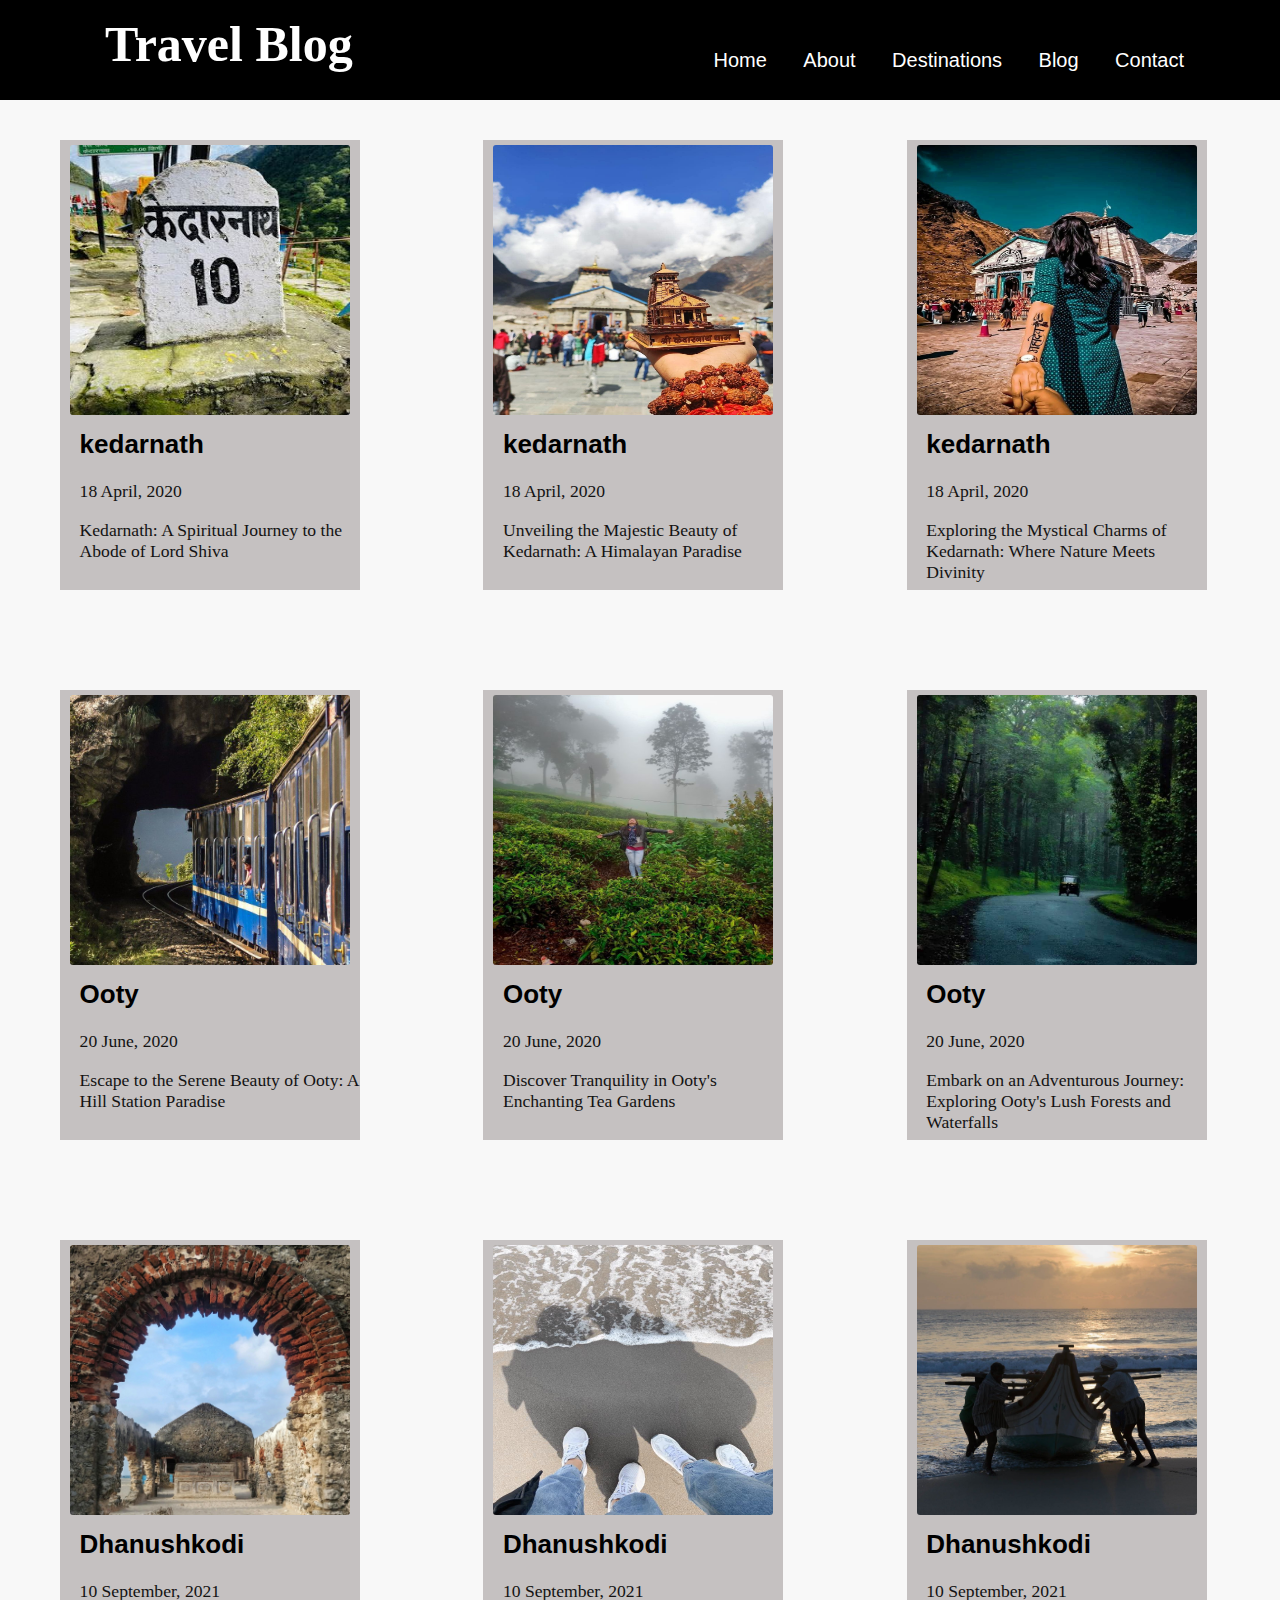
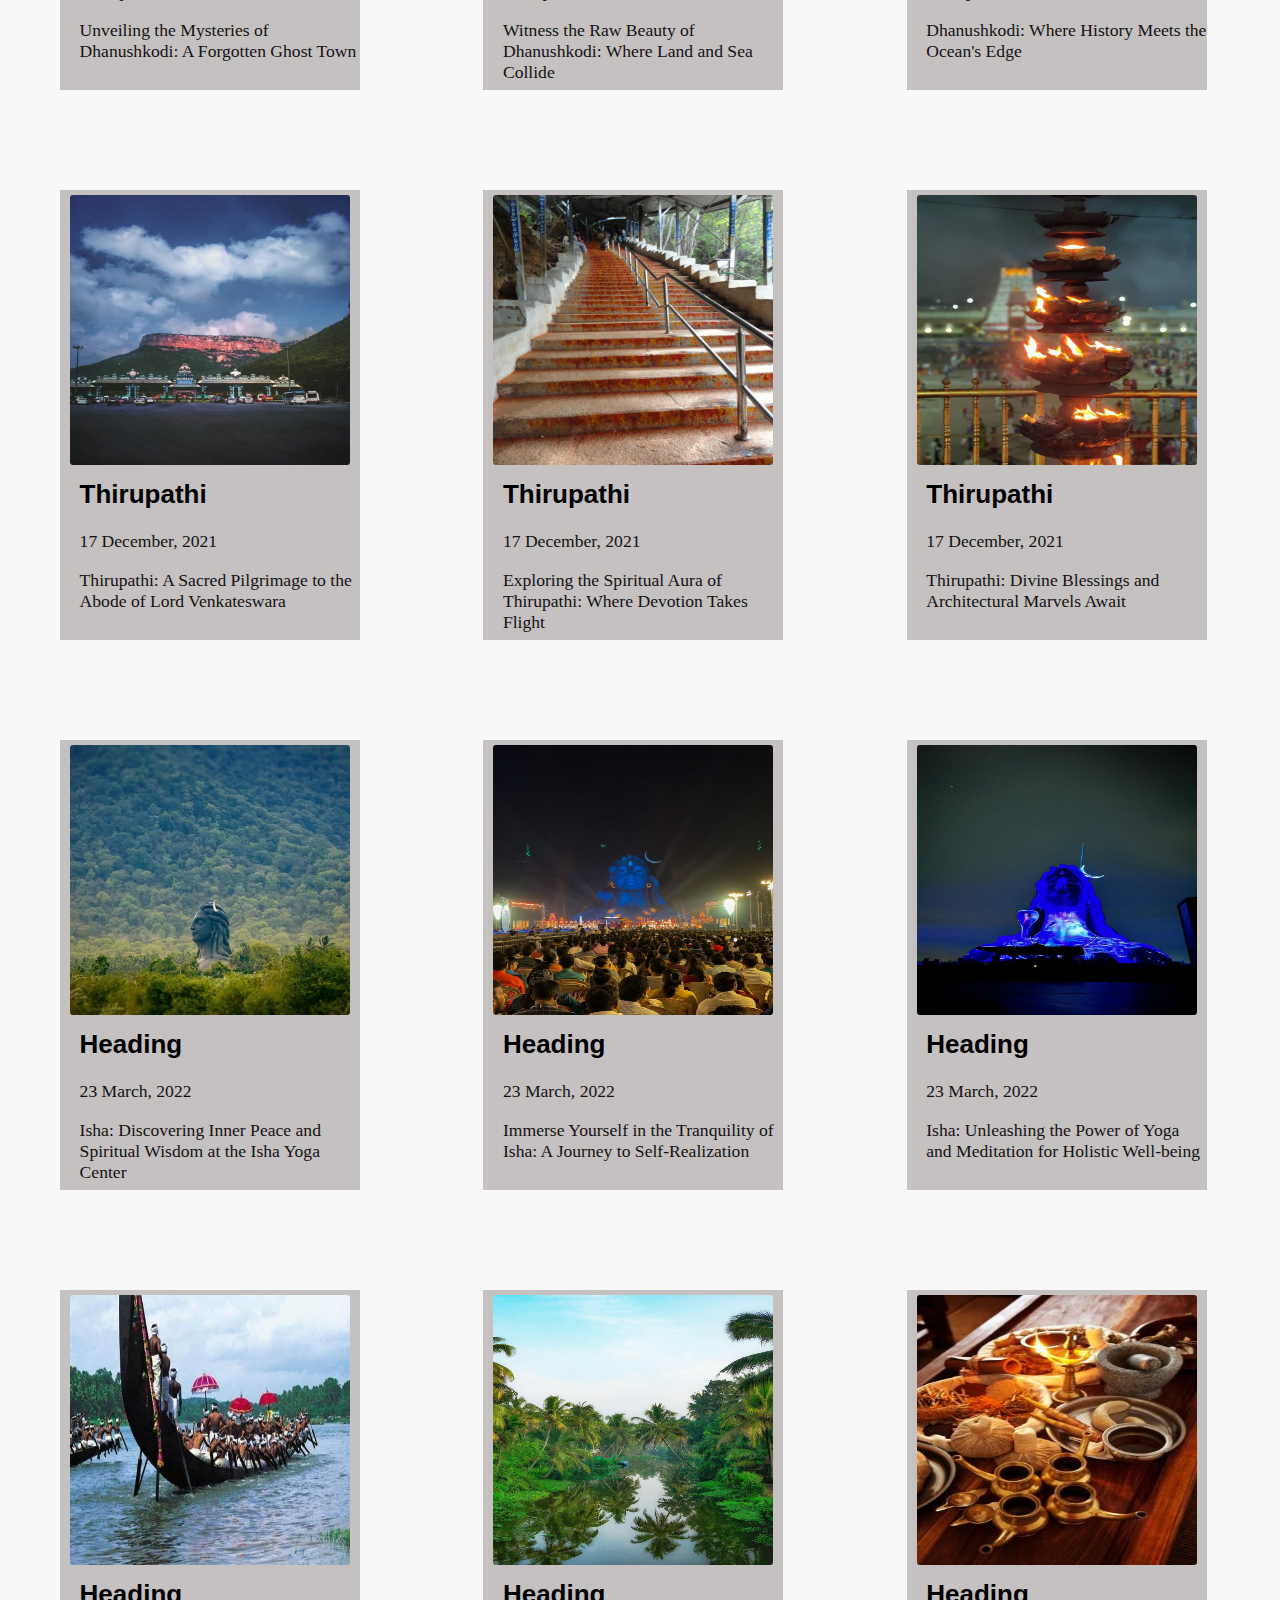
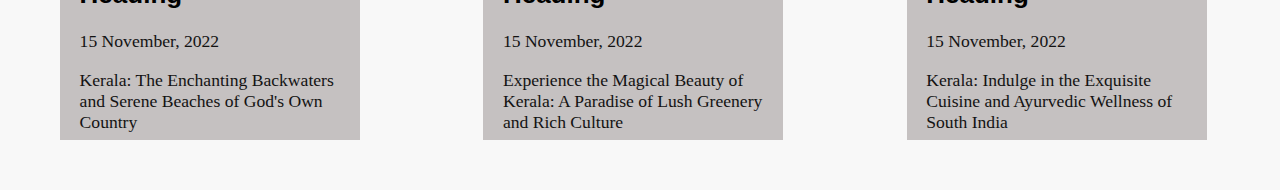
==== blog.html @ ba0f0e42 "Add files via upload" ====
<!-- navbar.html -->
<!DOCTYPE html>
<html lang="en">
<head>
    <meta charset="UTF-8">
    <meta http-equiv="X-UA-Compatible" content="IE=edge">
    <meta name="viewport" content="width=device-width, initial-scale=1.0">
    <link rel="stylesheet" href="https://cdnjs.cloudflare.com/ajax/libs/font-awesome/5.15.1/css/all.min.css" integrity="sha512-+4zCK9k+qNFUR5X+cKL9EIR+ZOhtIloNl9GIKS57V1MyNsYpYcUrUeQc9vNfzsWfV28IaLL3i96P9sdNyeRssA==" crossorigin="anonymous" />
    <link rel="stylesheet" href="style.css">
    <title>Travel Blog</title>
    <style>
        
        .grid-container {
            padding-left: 10px;
            display: grid;
            margin-top: 80px;
            grid-template-columns: repeat(3, 1fr);
            padding-top: 10px;
            justify-content: center;
        }

        .card {
            height: 450px;
            margin: 50px;
            width: 300px;
            overflow: hidden;
            position: relative;
            background-color: rgb(197, 193, 193);
        
        }

        img {
            height: 270px;
            width: 280px;
            border-radius: 3px;
            transition: .5s;
            margin: 5px;
            margin-left: 10px;
        }

        .card span {
            position: absolute;
            top: 10px;
            left: 10px;
            background: var(--exDark);
            color: white;
            font-size: 1.4rem;
            padding: 0.3rem 0.6rem;
        }

        .blog-text {
        position: relative;
        bottom: 10px;
        right: 10px;
        left: 10px; 
        color:black;
        padding: 0.3rem 0.6rem;
        font-size: 1.4rem;
        }

        .blog-text span i{
            color: white;
        }
        .blog-text span:hover >i {
            cursor: pointer;
            color: red;
        }

        .blog-text h2 {
            font-family: var(--Playfair);
            font-size: 26px;
            margin-top: 10px;
            
        }

        .blog-text p {
            
            font-size: 1.1rem;
            opacity: 0.9;
            margin-top: 5px;
            font-family: 'georgia';
            
        }
    </style>
</head>
<body>
    <header>
        <div class="main">
            <a href="#" class="logo">Travel Blog</a>
            <ul>
                <li><a href="index.html">Home</a></li>
                <li><a href="about.html">About</a></li>
                <li><a href="destinations.html">Destinations</a></li>
                <li><a href="blog.html">Blog</a></li>
                <li><a href="contact.html">Contact</a></li>
                
            </ul>
        </div> 
     </header>
     
    <div class="grid-container">
        <div class = "blog-item">
            <div class="card">
                <img src="Kedarnath1.jpg" alt="kedarnath">
                <span><i class = "fas fa-heart"></i></span>   
               <div class = "blog-text">
                <h2>kedarnath</h2>
                <p>18 April, 2020</p>
                <p>Kedarnath: A Spiritual Journey to the Abode of Lord Shiva</p>
            </div>
            </div>
        </div>


        <div class = "blog-item">
            <div class="card">
                 <img src="kedarnath2.jpg" alt="kedarnath">
                <span><i class = "fas fa-heart"></i></span>
                <div class = "blog-text">
                <h2>kedarnath</h2>
                <p>18 April, 2020</p>
                <p>Unveiling the Majestic Beauty of Kedarnath: A Himalayan Paradise</p>
            </div>
            </div>
          </div>
          
        <div class = "blog-item">  
            <div class="card">
                <img src="kedarnath3.jpg" alt="kedarnath">
                <span><i class = "fas fa-heart"></i></span>
                <div class = "blog-text">
                <h2>kedarnath</h2>
                <p>18 April, 2020</p>
                <p>Exploring the Mystical Charms of Kedarnath: Where Nature Meets Divinity</p>
            </div>
            </div>
        </div>
    
    
        <div class = "blog-item">
            <div class="card">
                <img src="ooty1.jpg" alt="ooty">
                <span><i class = "fas fa-heart"></i></span>
                <div class = "blog-text">
                <h2>Ooty</h2>
                <p>20 June, 2020</p>
                <p>Escape to the Serene Beauty of Ooty: A Hill Station Paradise</p>
            </div>
            </div>
        </div>   



        <div class = "blog-item">
            <div class="card">
                <img src="ooty2.jpg" alt="ooty">
                <span><i class = "fas fa-heart"></i></span>
        
            <div class = "blog-text">
                <h2>Ooty</h2>
                <p>20 June, 2020</p>
                <p>Discover Tranquility in Ooty's Enchanting Tea Gardens</p>
        </div>
        </div>
        </div>



        <div class = "blog-item">
        <div class="card">
            <img src="ooty3.jpg" alt="ooty">
            <span><i class = "fas fa-heart"></i></span>
    
        <div class = "blog-text">
            <h2>Ooty</h2>
            <p>20 June, 2020</p>
            <p>Embark on an Adventurous Journey: Exploring Ooty's Lush Forests and Waterfalls</p>
        </div> 
        </div>
        </div>


        <div class = "blog-item">
        <div class="card">
            <img src="dhanushkodi1.jpg" alt="dhanushkodi">
            <span><i class = "fas fa-heart"></i></span>

        <div class = "blog-text">
            <h2>Dhanushkodi</h2>
            <p>10 September, 2021</p>
            <p>Unveiling the Mysteries of Dhanushkodi: A Forgotten Ghost Town</p>
        </div>
        </div>
        </div>



        <div class = "blog-item">
        <div class="card">
            <img src="dhanushkodi2.jpg" alt="dhanushkodi">
            <span><i class = "fas fa-heart"></i></span>
        
        <div class = "blog-text">
            <h2>Dhanushkodi</h2>
            <p>10 September, 2021</p>
            <p>Witness the Raw Beauty of Dhanushkodi: Where Land and Sea Collide</p>
        </div>
        </div>
        </div>



        <div class = "blog-item">
        <div class="card">
            <img src="dhanushkodi3.jpg" alt="dhanushkodi">
            <span><i class = "fas fa-heart"></i></span>

        <div class = "blog-text">
            <h2>Dhanushkodi</h2>
            <p>10 September, 2021</p>
            <p>Dhanushkodi: Where History Meets the Ocean's Edge</p>
        </div>
        </div>
        </div>


        <div class = "blog-item">
        <div class="card">
            <img src="thirupathi1.jfif" alt="thirupathi">
            <span><i class = "fas fa-heart"></i></span>
        
        <div class = "blog-text">
            <h2>Thirupathi</h2>
            <p>17 December, 2021</p>
            <p>Thirupathi: A Sacred Pilgrimage to the Abode of Lord Venkateswara</p>
        </div>
        </div>
        </div>


        <div class = "blog-item">
        <div class="card">
            <img src="thirupathi2.jfif" alt="thirupathi">
            <span><i class = "fas fa-heart"></i></span>

        <div class = "blog-text">
            <h2>Thirupathi</h2>
            <p>17 December, 2021</p>
            <p>Exploring the Spiritual Aura of Thirupathi: Where Devotion Takes Flight</p>
        </div>
        </div>
        </div>



        <div class = "blog-item">
        <div class="card">
            <img src="thirupathi3.jfif" alt="thirupathi">
            <span><i class = "fas fa-heart"></i></span>
        
        <div class = "blog-text">
            <h2>Thirupathi</h2>
            <p>17 December, 2021</p>
            <p>Thirupathi: Divine Blessings and Architectural Marvels Await</p>
        </div>
        </div>
        </div>


        <div class = "blog-item">
        <div class="card">
            <img src="isha1.jpg" alt="isha">
            <span><i class = "fas fa-heart"></i></span>

        <div class = "blog-text">
            <h2>Heading</h2>
            <p>23 March, 2022</p>
            <p>Isha: Discovering Inner Peace and Spiritual Wisdom at the Isha Yoga Center</p>
        </div>
        </div>
        </div>



        <div class = "blog-item">
        <div class="card">
            <img src="isha2.jpg" alt="isha">
            <span><i class = "fas fa-heart"></i></span>

        <div class = "blog-text">
            <h2>Heading</h2>
            <p>23 March, 2022</p>
            <p>Immerse Yourself in the Tranquility of Isha: A Journey to Self-Realization</p>
        </div>
        </div>
        </div>


        <div class = "blog-item">
        <div class="card">
            <img src="isha3.jpg" alt="isha">
            <span><i class = "fas fa-heart"></i></span>
        
        <div class = "blog-text">
            <h2>Heading</h2>
            <p>23 March, 2022</p>
            <p>Isha: Unleashing the Power of Yoga and Meditation for Holistic Well-being</p>
        </div>
        </div>
        </div>


        <div class = "blog-item">
        <div class="card">
            <img src="kerala1.jpg" alt="kerala">
            <span><i class = "fas fa-heart"></i></span>
        
        <div class = "blog-text">
            <h2>Heading</h2>
            <p>15 November, 2022</p>
            <p>Kerala: The Enchanting Backwaters and Serene Beaches of God's Own Country</p>
        </div>
        </div>
        </div>


        <div class = "blog-item">
        <div class="card">
            <img src="kerala2.jfif" alt="kerala">
            <span><i class = "fas fa-heart"></i></span>
    
        <div class = "blog-text">
            <h2>Heading</h2>
            <p>15 November, 2022</p>
            <p>Experience the Magical Beauty of Kerala: A Paradise of Lush Greenery and Rich Culture</p>
        </div>
        </div>
        </div>


        <div class = "blog-item">
        <div class="card">
            <img src="kerala3.jfif" alt="kerala">
            <span><i class = "fas fa-heart"></i></span>
    
        <div class = "blog-text">
            <h2>Heading</h2>
            <p>15 November, 2022</p>
            <p>Kerala: Indulge in the Exquisite Cuisine and Ayurvedic Wellness of South India</p>
        </div>
        </div>
        </div>
    </div>  
</body>
</html>
---- style.css ----
body {
    background: rgb(248, 248, 248);
    color: white;
    font-family: Helvetica Neue, Helvetica, Arial, sans-serif;
    margin: 0;
    padding: 0;
  }
header{
    background-color: black;
    height: 80px;
    padding: 10px;
    text-align: center;
    position: fixed;
    top: 0;
  left: 0;
  width: 100%;
  z-index: 999;
  overflow: hidden;
}
.logo {
    float:left;
    font-size: 50px; 
    color: white;
    text-decoration: none;
    margin: 5px;
    font-family: cursive;
    font-weight: bold;
}
ul{
    float: right;
    list-style-type: none;
    margin-top: 25px;
}
ul li{
    display: inline-block;
}
  
li a {
    display: block;
    padding: 14px 16px;
}
ul li a{
    color:white;
    text-decoration: none;
    font-size: 20px;
}

  
ul li a:hover,
ul li a.active {
  color:black;
  background-color: white;
}
.main{
    max-width: 1100px;
    margin: auto;
}
.title{
    position: absolute;
    top: 50%;
    left:50%;
    transform: translate(-50%,-50%);
}
.title h1{
    color: white;
    font-size: 70px;
}
.content-items img{
    width: 100%;
    height: 100vh;
    background-size: cover;
    background-position: center;
}
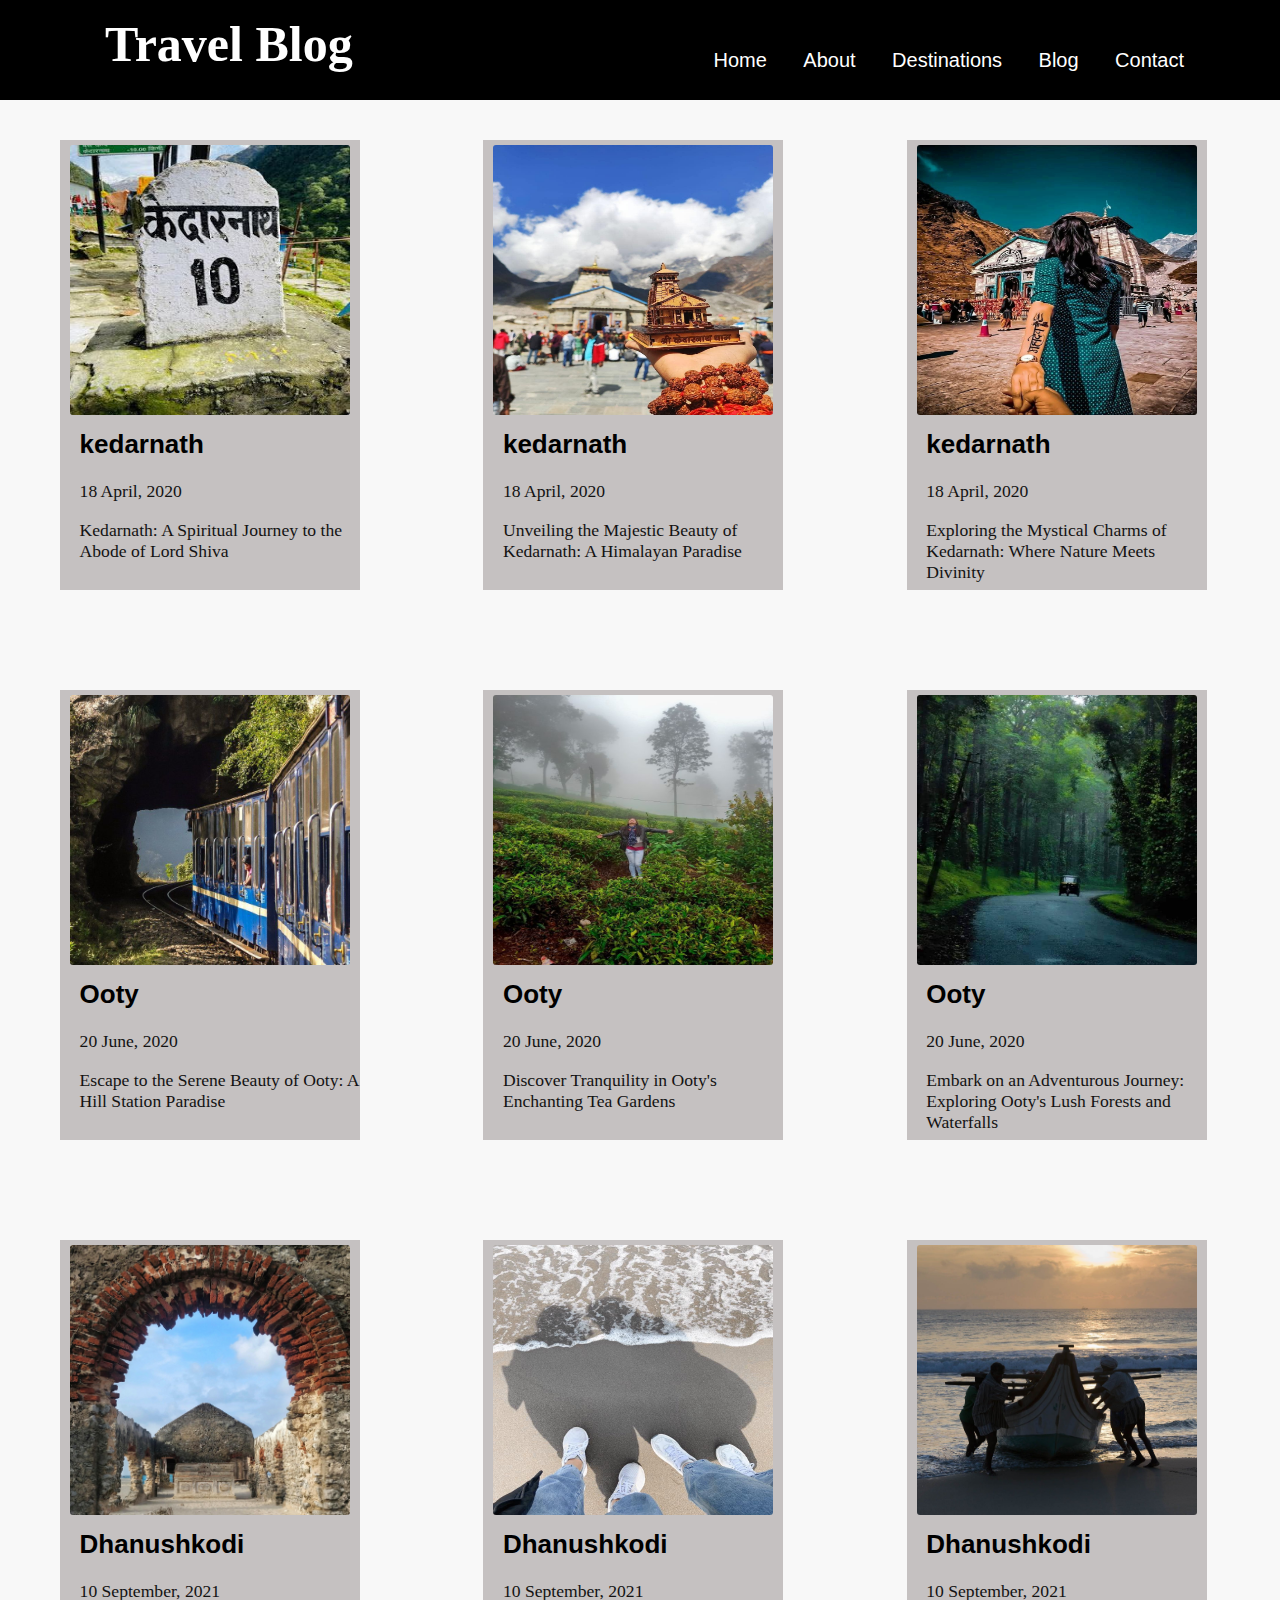
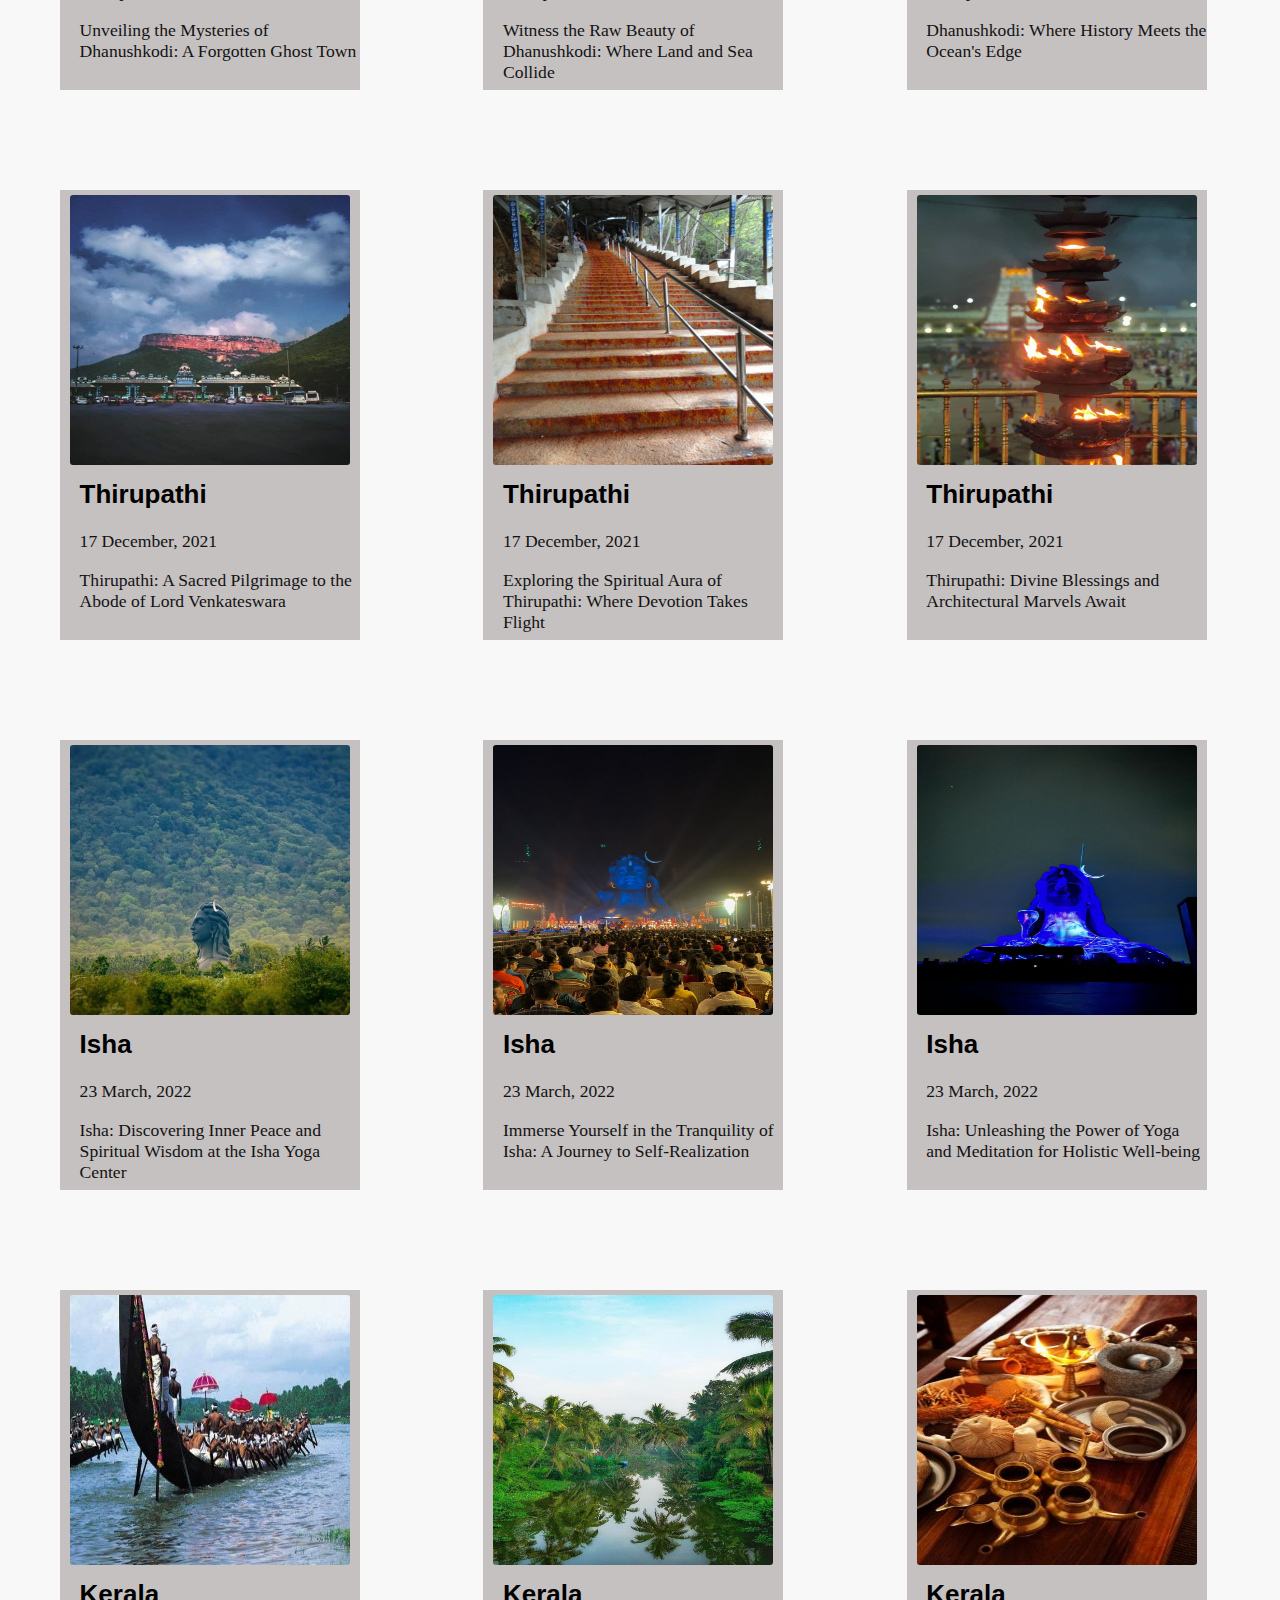
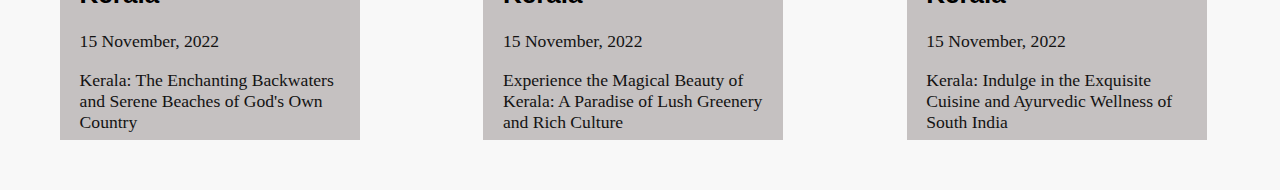
==== commit f25d088b: "Update blog.html" ====
--- a/blog.html
+++ b/blog.html
@@ -273,7 +273,7 @@
             <span><i class = "fas fa-heart"></i></span>
 
         <div class = "blog-text">
-            <h2>Heading</h2>
+            <h2>Isha</h2>
             <p>23 March, 2022</p>
             <p>Isha: Discovering Inner Peace and Spiritual Wisdom at the Isha Yoga Center</p>
         </div>
@@ -288,7 +288,7 @@
             <span><i class = "fas fa-heart"></i></span>
 
         <div class = "blog-text">
-            <h2>Heading</h2>
+            <h2>Isha</h2>
             <p>23 March, 2022</p>
             <p>Immerse Yourself in the Tranquility of Isha: A Journey to Self-Realization</p>
         </div>
@@ -302,7 +302,7 @@
             <span><i class = "fas fa-heart"></i></span>
         
         <div class = "blog-text">
-            <h2>Heading</h2>
+            <h2>Isha</h2>
             <p>23 March, 2022</p>
             <p>Isha: Unleashing the Power of Yoga and Meditation for Holistic Well-being</p>
         </div>
@@ -316,7 +316,7 @@
             <span><i class = "fas fa-heart"></i></span>
         
         <div class = "blog-text">
-            <h2>Heading</h2>
+            <h2>Kerala</h2>
             <p>15 November, 2022</p>
             <p>Kerala: The Enchanting Backwaters and Serene Beaches of God's Own Country</p>
         </div>
@@ -330,7 +330,7 @@
             <span><i class = "fas fa-heart"></i></span>
     
         <div class = "blog-text">
-            <h2>Heading</h2>
+            <h2>Kerala</h2>
             <p>15 November, 2022</p>
             <p>Experience the Magical Beauty of Kerala: A Paradise of Lush Greenery and Rich Culture</p>
         </div>
@@ -344,7 +344,7 @@
             <span><i class = "fas fa-heart"></i></span>
     
         <div class = "blog-text">
-            <h2>Heading</h2>
+            <h2>Kerala</h2>
             <p>15 November, 2022</p>
             <p>Kerala: Indulge in the Exquisite Cuisine and Ayurvedic Wellness of South India</p>
         </div>
